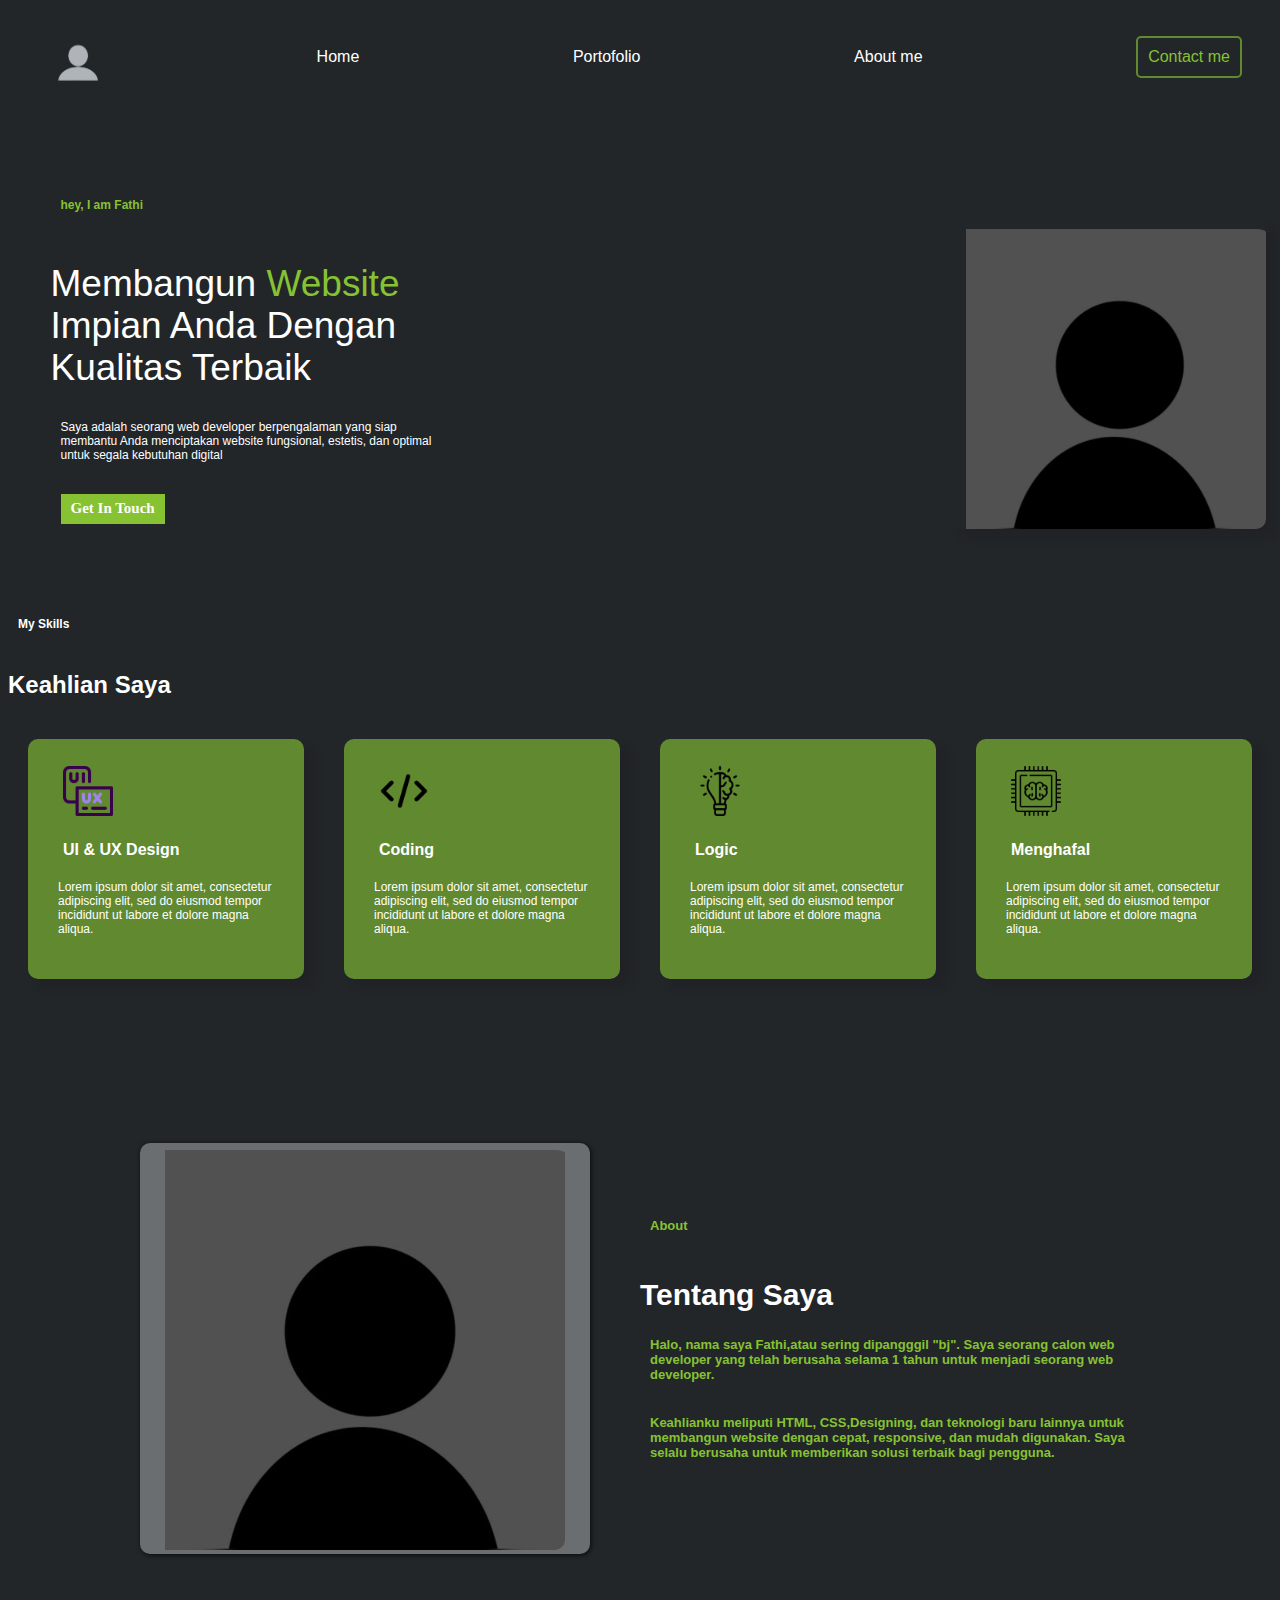
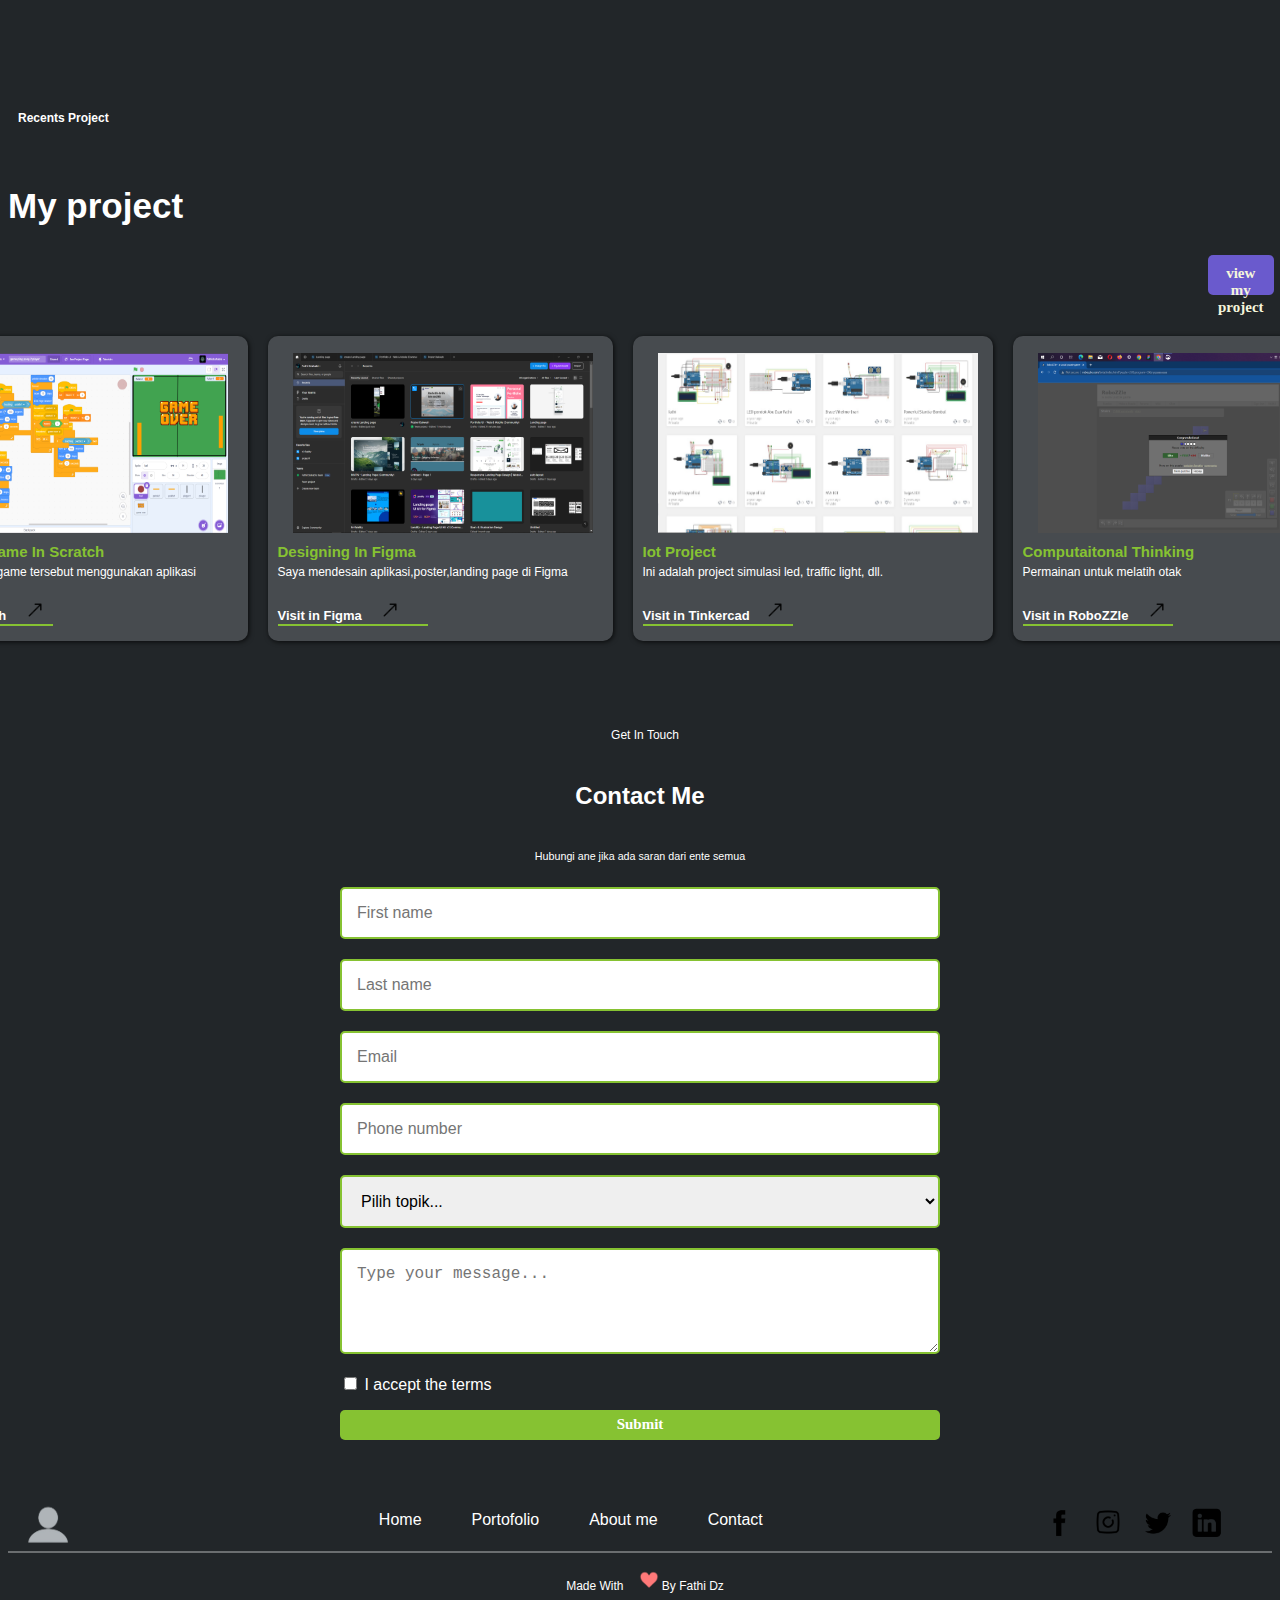
==== index.html @ 64ee6654 "Testing doang" ====
<!DOCTYPE html>
<html lang="en">
<head>
    <meta charset="UTF-8">
    <meta name="viewport" content="width=device-width, initial-scale=1.0">
    <title>Slicing Project</title>
    <link rel="stylesheet" href="/Slicing Project/portofolio.css">
</head>
<body>
   <header>
    <img src="/image/download-removebg-preview.png"
    <ul class="navi">
        <li><a href="#" class="">Home</a></li>
        <li><a href="#"class="">Portofolio</a></li>
        <li><a href="#"class >About me</a></li>
    </ul>
    <a href="#" class="kontak">Contact me</a>
   </header>

   
   <div class="pertama">
    <div class="teks">
        <p class="name">hey, I am Fathi</p>
        <h2>Membangun <span>Website</span> Impian Anda Dengan Kualitas Terbaik</h2>
        <p> Saya adalah seorang web developer berpengalaman yang siap membantu Anda menciptakan website fungsional, estetis, dan optimal untuk segala kebutuhan digital</p>
         <div>
            <button class="buton">Get In Touch</button>
          </div>
     </div>
         <img class="image" src="/image/pp.jpg">
        
    </div>

<section class="skill">
    <p>My Skills</p>
    <h2>Keahlian Saya</h2>
 <div class="all">
    <div class="box1">
        <img src="/image/ui-ux.png">
      <h4>  UI & UX Design</h4>  
      <p>Lorem ipsum dolor sit amet, consectetur adipiscing elit, sed do eiusmod tempor incididunt ut labore et dolore magna aliqua. </p> 
    </div>
    <div class="box1">
        <img src="/image/code.png">
        <h4>Coding</h4>
        <p>Lorem ipsum dolor sit amet, consectetur adipiscing elit, sed do eiusmod tempor incididunt ut labore et dolore magna aliqua. </p>
    </div>
    <div class="box1 ">
        <img src="/image/light-bulb.png">
        <h4>Logic</h4>
        <p>Lorem ipsum dolor sit amet, consectetur adipiscing elit, sed do eiusmod tempor incididunt ut labore et dolore magna aliqua. </p>
    </div>
    <div class="box1 ">
        <img src="/image/memorization.png">
        <h4>Menghafal</h4>
        <p>Lorem ipsum dolor sit amet, consectetur adipiscing elit, sed do eiusmod tempor incididunt ut labore et dolore magna aliqua. </p>
    </div>
 </div>
</section>

<div class="about">
    <div class="gambar">
        <img class="halo" src="/image/pp.jpg">
    </div>
    <div class="tex">
        <p class="pe">About</p>
        <h2>Tentang Saya</h2>
        <p >Halo, nama saya Fathi,atau sering dipangggil "bj". Saya seorang calon web developer yang telah berusaha selama 1 tahun untuk menjadi seorang web developer. </p>
        <p >Keahlianku meliputi HTML, CSS,Designing, dan teknologi baru lainnya untuk membangun website dengan cepat, responsive, dan mudah digunakan. Saya selalu berusaha untuk memberikan solusi terbaik bagi pengguna.</p>
    </div>
</div>

<section class="portofolio">
    <p>Recents Project</p>
    <h2>My project</h2>
    <button class="view">view my project</button>
 <div class="pembungkus">
    <div class="container">
        <img src="/image/Screenshot (46).png" alt="Nike SB x Run the Jewels Dunk" class="imag">
         <div class="title">Pingpong Game In Scratch</div>
         <div class="description">Saya membuat game tersebut menggunakan aplikasi Scratch</div>
         <div class="visit">
        <a href="https://scratch.mit.edu/projects/796105119">Visit in Scratch <img src="/image/4829868_arrow_right_up_icon.png" class="arrow"></a>
         </div>
    </div>
    <div class="container">
        <img src="/image/Screenshot (43).png" alt="Nike SB x Run the Jewels Dunk" class="imag">
         <div class="title">Designing In Figma</div>
         <div class="description">Saya mendesain aplikasi,poster,landing page di Figma</div>
         <div class="visit1">
            <a href="https://www.figma.com/files/team/1156437224443686047/recents-and-sharing/recently-viewed?fuid=1156437217183817740">Visit in Figma <img src="/image/4829868_arrow_right_up_icon.png" class="arrow1"></a>
        </div>
    </div>
    <div class="container">
        <img src="/image/iotproject.jpg" alt="Nike SB x Run the Jewels Dunk" class="imak">
        <div class="title">Iot Project</div>
        <div class="description">Ini adalah project simulasi led, traffic light, dll.</div>
        <div class="visit1">
            <a href="https://www.tinkercad.com/dashboard/designs/circuits">Visit in Tinkercad<img src="/image/4829868_arrow_right_up_icon.png" class="arrow1"></a>
        </div>
    </div>
    <div class="container">
        <img src="/image/Screenshot (18).png" alt="Nike SB x Run the Jewels Dunk" class="imag">
        <div class="title">Computaitonal Thinking</div>
        <div class="description">Permainan untuk melatih otak</div>
        <div class="visit1">
            <a href="#">Visit in RoboZZle <img src="/image/4829868_arrow_right_up_icon.png" class="arrow1"></a>
        </div>
    </div>
 </div>
 
</section>

<section class="contact">
    <p class="p"> Get In Touch</p>   
    <h2>Contact Me</h2>     
    <h6> Hubungi ane jika ada saran dari ente semua</h6> 
    <form class="contact-form">
        <input type="text" name="first-name" placeholder="First name">
        <input type="text" name="last-name" placeholder="Last name">
        <input type="email" name="email" placeholder="Email">
        <input type="tel" name="phone" placeholder="Phone number">
        <select>
            <option>Pilih topik...</option>
            <option>Web Development</option>
            <option>UI/UX Design</option>
            <option>Branding</option>
        </select>
        <textarea name="message" rows="4" placeholder="Type your message..."></textarea>
        <label>
            <input type="checkbox"> I accept the terms
        </label>
        <button type="submit" class="btn">Submit</button>
    </form>
</section>






<footer>
    <div><img src="/image/download-removebg-preview.png"></div>
    <ul class="nav-botom">
        <li><a href="#">Home</a> </li>
        <li><a href="#">Portofolio</a> </li>
        <li><a href="#">About me</a> </li>
        <li><a href="#">Contact</a> </li>   
    </ul>
    <div class="social">
        <img src="/image/104498_facebook_icon.png">
        <img src="/image/5340248_ig_instagram_photo_icon.png">
        <img src="/image/104501_twitter_bird_icon.png">
        <img src="/image/4747495_linked in_social media_networking_icon.png">
    </div>
</footer>
<div class="ending">
<p class="end">Made With<img src="/image/5172567_heart_like_love_icon.png" class="love"> By Fathi Dz</p>
</div>
</body>
</html>
---- Slicing Project/portofolio.css ----
body {
    font-family:Arial, Helvetica, sans-serif;
    justify-content: center;
    background-color: #222629;
    color: white;
}
header {
    display: flex;
    justify-content: space-between;
    align-items: center;
    padding: 20px 30px  ;
    position: sticky;
    top: 0;
    background-color: #222629;


}
img{
    width: 60px;
    height: 60px;
}
ul {
    display: flex;
    gap: 10px;
}
li {
    list-style: none;
}
a {
    text-decoration: none;
    color:white;
}


.kontak {
  border:2px solid  #61892f;
    padding: 10px;
    border-radius: 5px;
    color: #86c232;
}

 .pertama {
    /* background: rgb(66,4,126);
    background: linear-gradient(90deg, rgba(66,4,126,1) 0%, rgba(7,244,158,1) 100%); */
     width: 100vw;
    height: 500px;  
    display: flex;
    justify-content: center;
    align-items: center;
  }
  span{
    color: #86c232  }
  .image {
      height: auto;
      width: 300px;
      border-radius: 10px;
      margin-top: 40px;
      box-shadow: 10px 8px 10px 0 rgba(29, 20, 26, 0.2);
    
  }
  .teks {
      color: white;
      width: 400px;
      justify-content: center;
      padding-left: 20px;
      font-weight:lighter;
      padding-right: 500px;
  }
  .teks h2 {
    font-size: 37px;
    font-weight: lighter;
    color: white;
  }
  button {
      border: none;
      height: 30px;
      font-size: 15px;
      border-radius: 30px;
      padding: 1px 10px;
      text-align: center;
      font-family: serif;
      font-weight:bold;
  }
  
  .buton {
      margin-left: 10px;
      background-color: #86c232;
      color: white;
      border-radius: 0;
  }
  .name {
    color: #86c232;
    font-weight: bold;
  }
  .skill {
    font-weight: bold;
  }
  .box1 {
    width: 340px;
    height: 200px;
    background-color: #61892f;
    border-radius: 10px;
    box-shadow: 10px 8px 10px 0 rgba(29, 20, 26, 0.2);
    margin: 20px;
    padding: 20px;
  }
  .box1 h4 {
    color: white;
  }
  .box1 p {
    color: white;
    font-weight: lighter;
  }
  .all {
    display: flex;
    flex-direction: row;
    justify-content: center;
    
  }
  p {
    font-size: 12px;
    padding-left: 10px;
    padding-bottom: 20px    ;
  }
  h4 {
    padding-left: 15px;
  }
  img {
    width: 50px;
    height: 50px;
    padding-left: 15px;
    padding-top: 7px;
  }
  .about {
    width: auto ;
    height: 700px;
    justify-content: center;
    align-items: center;
    display: flex;
  }
  .tex {
    color: white;
    padding-left: 50px  ;
    width: 500px;
    height: auto;
    /* display: inline-block  ; */
  }
  .about .tex h2 {
    font-size: 30px;
  }
   .tex p {
    font-size: 13px;
    font-weight: bold;
    color: #86c232;
  }
 
  .halo {
    width: auto;
    height: 400px;
    border-radius: 10px;
    padding-left: 25px  ;
   
  }
  .gambar {
    background-color: #6b6e70;
    border-radius: 10px;
    width: 450px;
    height: auto;
    box-shadow: 1px 1px 5px 0px rgba(0,0,0,0.75);
    -webkit-box-shadow: 1px 1px 5px 0px rgba(0,0,0,0.75);
    -moz-box-shadow: 1px 1px 5px 0px rgba(0,0,0,0.75);
  }
  .container {
    box-shadow: 1px 1px 5px 0px rgba(0,0,0,0.75);
-webkit-box-shadow: 1px 1px 5px 0px rgba(0,0,0,0.75);
-moz-box-shadow: 1px 1px 5px 0px rgba(0,0,0,0.75);
  padding: 10px;
  width: 340px;
  height: 285px;
  background-color: #474b4f;
  display: inline-block;
  margin-right:20px;
  border-radius: 10px;

  
}


.imag{
  width: 300px;
  height: 180px;
  display: block;
  margin-bottom: 10px;
  margin-right: 10px;
  
}
.imak {
  width: 320px;
  height: 180px;
  display: block;
  margin-bottom: 10px;
  margin-right: 10px;
  
}
.visit a {
  font-size: 13px;
  font-weight: 700;
}
.visit1 a {
  font-size: 13px;
  font-weight: 700;
}
.arrow {
  width: 20px;
  height: 20px;
}
.arrow1 {
  width: 20px;
  height: 20px;
}
.visit {
  border-bottom: 2px solid #86c232;
  justify-content: center;
  width: 140px;
  color: white;
}
.visit1 {
  border-bottom: 2px solid #86c232;
  justify-content: center;
  width: 150px;
  padding-top: 14px;
}
.view {
  border-radius: 5px;
  color: beige;
  background-color: slateblue;
  padding: 10px;
  height: 40px;
  display: inline-block;
  margin-left: 1200px;
}
.portofolio h2 {
  font-size: 35px;
  display: inline-block;
}
.portofolio p {
  font-size: 12px;
  font-weight: bold ;
}
.pembungkus {
  display: flex;
  flex-direction: row;
  justify-content: center;
  margin: 20px;
}
.title {
  font-weight: bold;
  font-size: 15px;
  margin-bottom: 5px;
  display : inline-block;
  color: #86c232;
}

.description {
  font-size: 12px;
  color:;
}
.contact {
  padding: 50px;
  margin-top: 25px;
}

.contact h2 {
  text-align: center;
  margin-bottom: 40px;
}

.contact-form {
  display: flex;
  flex-direction: column;
  max-width: 600px;
  margin: 0 auto;
}

.contact-form input, .contact-form select, .contact-form textarea {
  padding: 15px;
  margin-bottom: 20px;
  border: 2px solid #86c232;
  border-radius: 5px;
  font-size: 16px;
}

.contact-form .btn {
  background-color: #86c232;
  color: #fff;
  border: none;
  border-radius: 5px;
  cursor: pointer;
  text-align: center;
}
.button-submit button {
background-color: slateblue;
color: #fff;
padding: 10px 20px;
border: none;
border-radius: 5px;
cursor: pointer;
}
.checkbox{
margin-left: 110px;
}
.button-submit{
margin-left: 570px;
}
.p {
  text-align: center;
}
h6 {
  text-align: center;
  font-weight: lighter;
}
footer {
  display: flex;
    justify-content: space-between;
    align-items: center;
    border-bottom: 2px solid #6b6e70;
} 
.nav-botom {
  display: flex;
  gap: 10px;
  text-align: center;
}
.nav-botom li a:hover {
  color: #61892f;
}
.social img {
  width: 30px;
  height: auto;
  padding
}
.social {
  margin-right: 50px;
}
.ending p{
  font-size: 12px;
  font-weight: lighter;
}
.love {
  width: 20px;
  height: 20px;
  padding-top: 5px;
}
.ending {
  justify-content: center;
  text-align: center;
}
.nav-botom li a {
  padding: 20px;
}
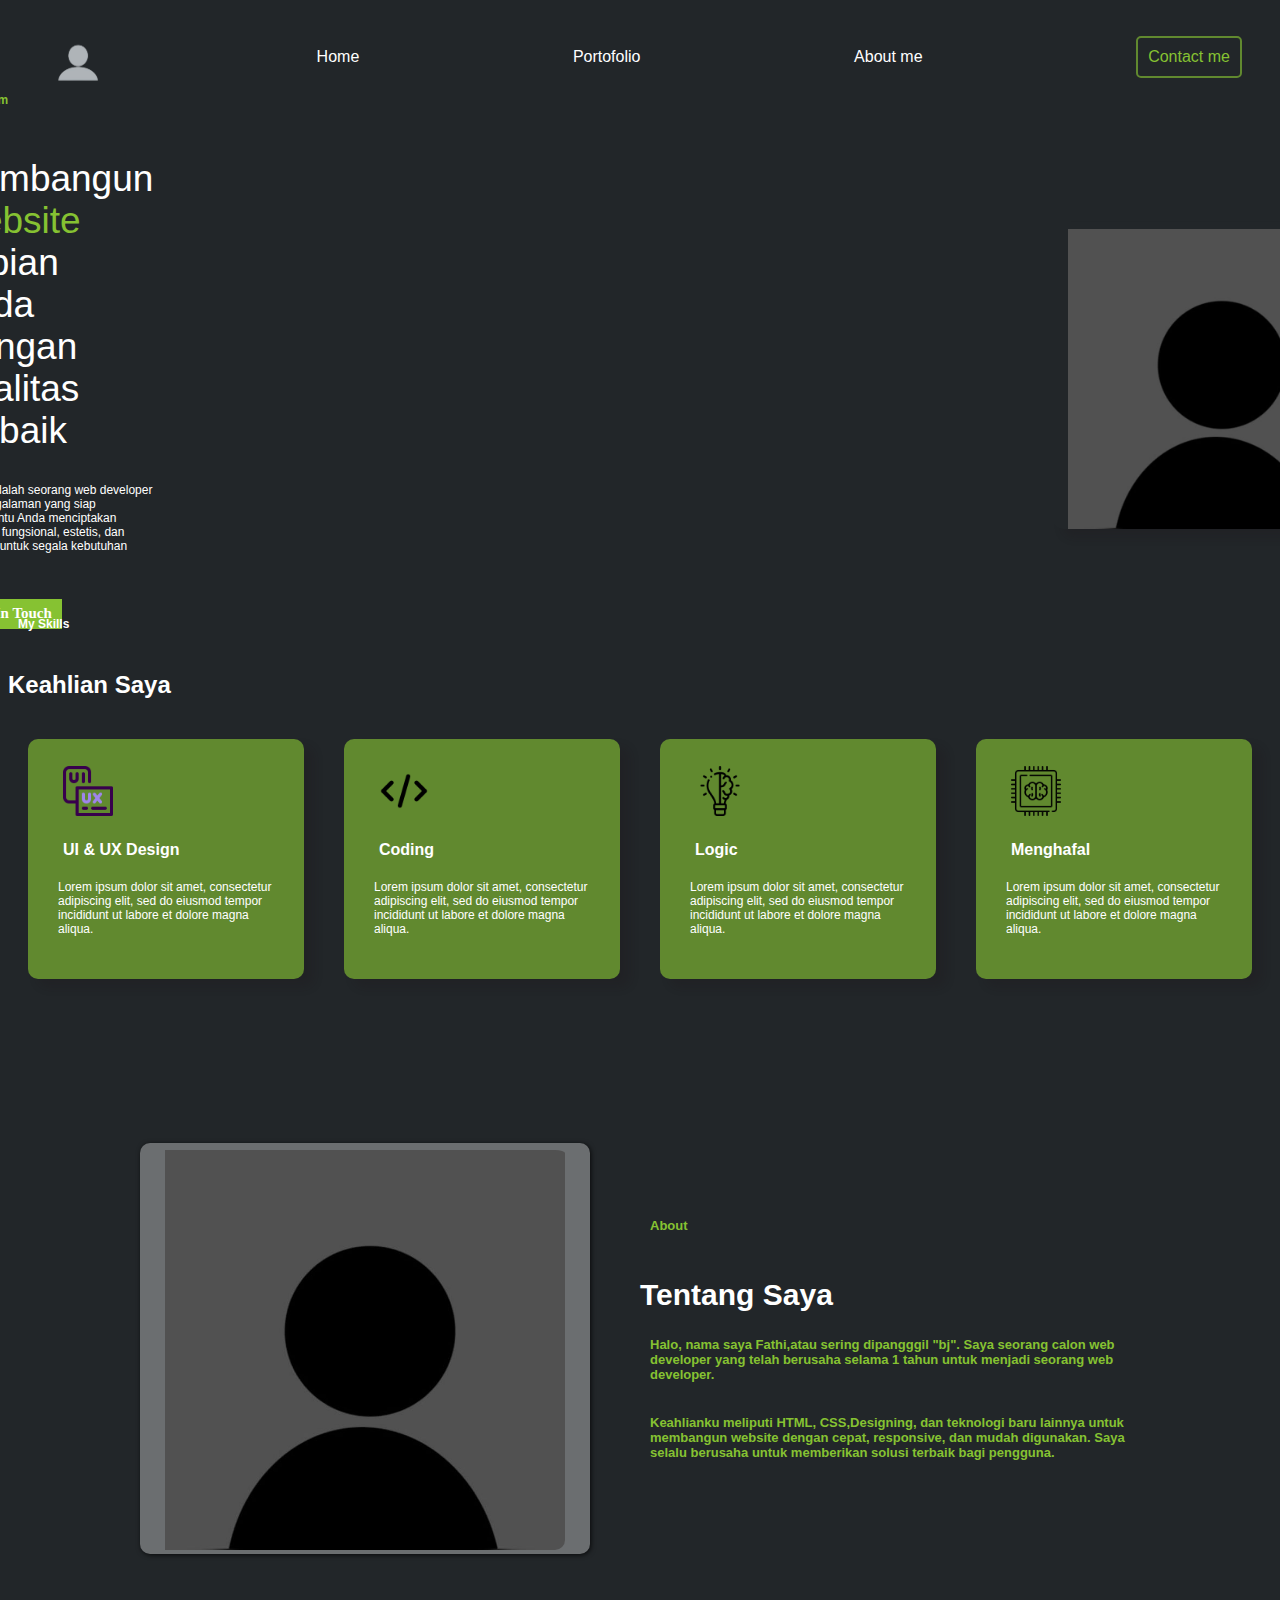
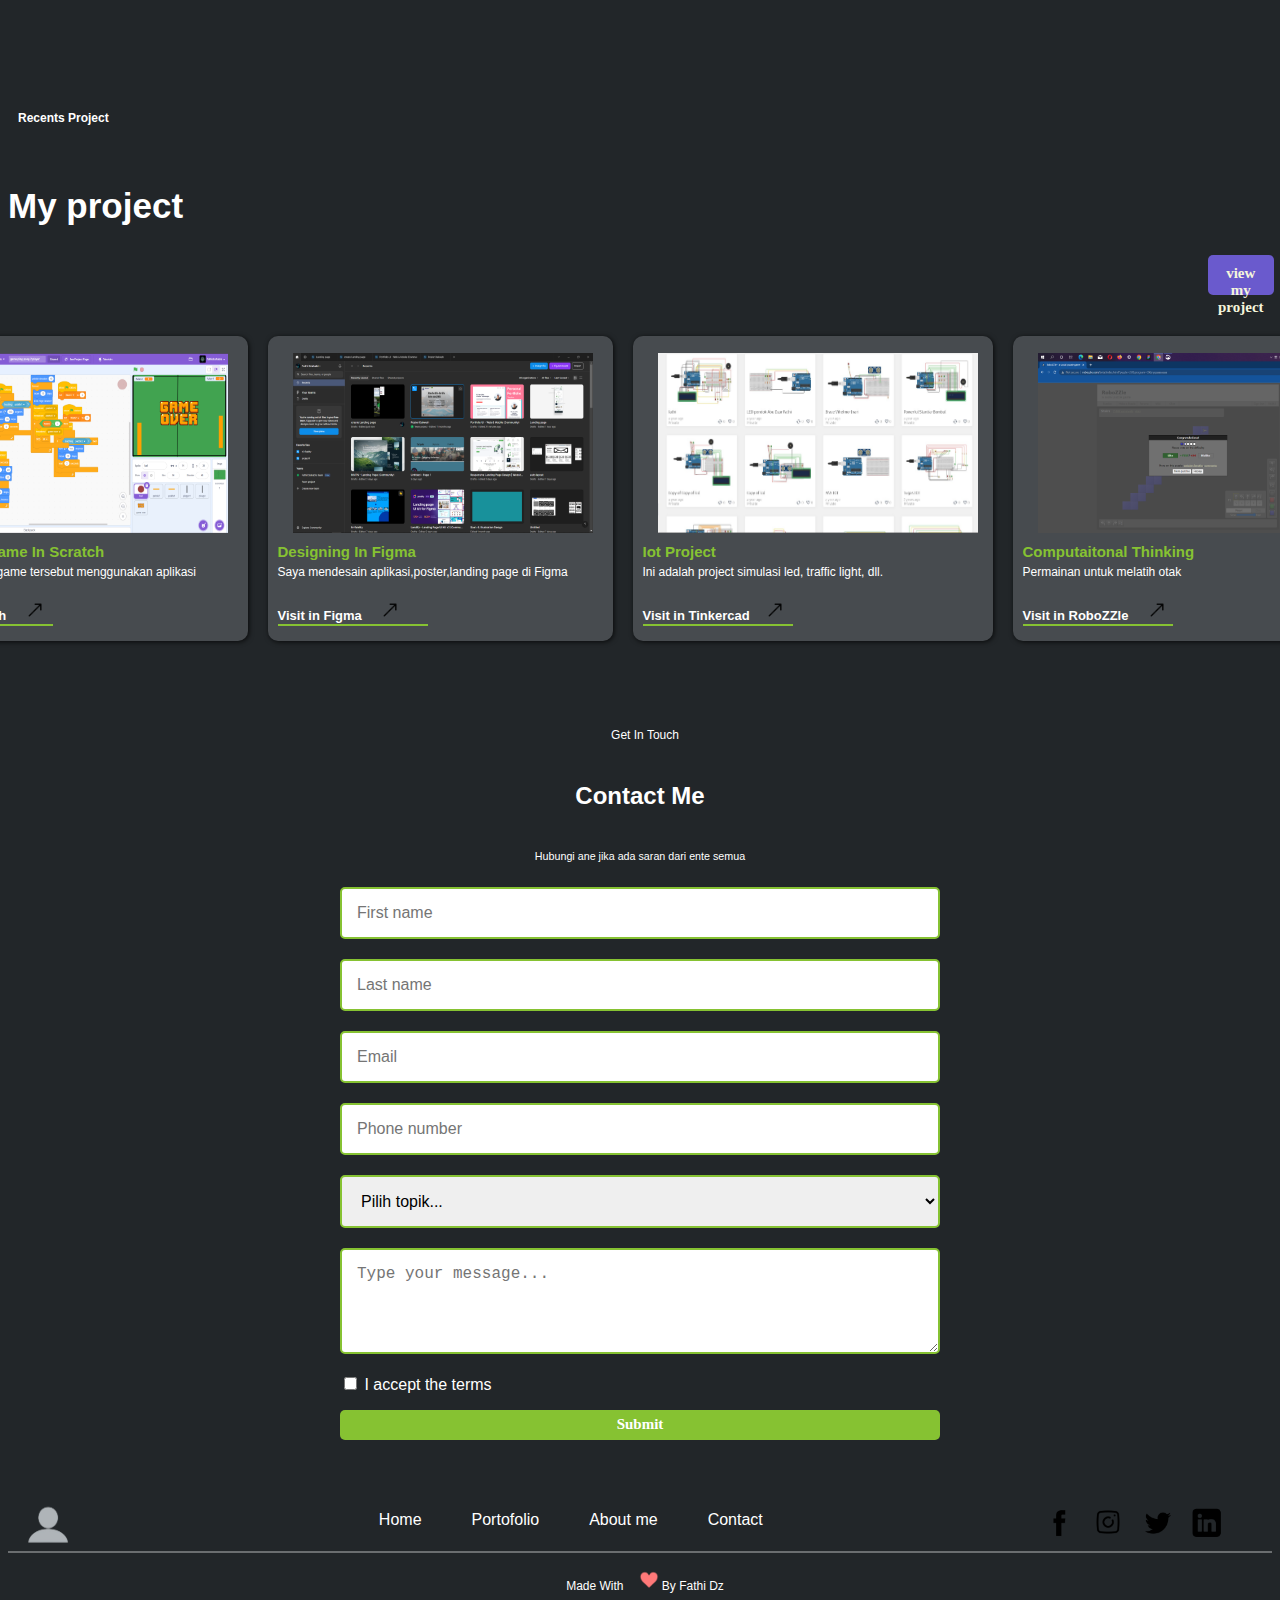
==== commit 1ab59429: "mari kita coba" ====
--- a/index.html
+++ b/index.html
@@ -4,13 +4,13 @@
     <meta charset="UTF-8">
     <meta name="viewport" content="width=device-width, initial-scale=1.0">
     <title>Slicing Project</title>
-    <link rel="stylesheet" href="/Slicing Project/portofolio.css">
+    <link rel="stylesheet" href="portofolio.css">
 </head>
 <body>
    <header>
     <img src="/image/download-removebg-preview.png"
     <ul class="navi">
-        <li><a href="#" class="">Home</a></li>
+        <li><a href="#" class="">Home </a></li>
         <li><a href="#"class="">Portofolio</a></li>
         <li><a href="#"class >About me</a></li>
     </ul>
--- a/portofolio.css
+++ b/portofolio.css
@@ -0,0 +1,359 @@
+body {
+    font-family:Arial, Helvetica, sans-serif;
+    justify-content: center;
+    background-color: #222629;
+    color: white;
+}
+header {
+    display: flex;
+    justify-content: space-between;
+    align-items: center;
+    padding: 20px 30px  ;
+    position: sticky;
+    top: 0;
+    background-color: #222629;
+
+
+}
+img{
+    width: 60px;
+    height: 60px;
+}
+ul {
+    display: flex;
+    gap: 10px;
+}
+li {
+    list-style: none;
+}
+a {
+    text-decoration: none;
+    color:white;
+}
+
+
+.kontak {
+  border:2px solid  #61892f;
+    padding: 10px;
+    border-radius: 5px;
+    color: #86c232;
+}
+
+ .pertama {
+    /* background: rgb(66,4,126);
+    background: linear-gradient(90deg, rgba(66,4,126,1) 0%, rgba(7,244,158,1) 100%); */
+     width: 100vw;
+    height: 500px;  
+    display: flex;
+    justify-content: center;
+    align-items: center;
+  }
+  span{
+    color: #86c232  }
+  .image {
+      height: auto;
+      width: 300px;
+      border-radius: 10px;
+      margin-top: 40px;
+      box-shadow: 10px 8px 10px 0 rgba(29, 20, 26, 0.2);
+    
+  }
+  .teks {
+      color: white;
+      width: 400px;
+      justify-content: center;
+      padding-left: 20px;
+      font-weight:lighter;
+      padding-right: 900px;
+  }
+  .teks h2 {
+    font-size: 37px;
+    font-weight: lighter;
+    color: white;
+  }
+  button {
+      border: none;
+      height: 30px;
+      font-size: 15px;
+      border-radius: 30px;
+      padding: 1px 10px;
+      text-align: center;
+      font-family: serif;
+      font-weight:bold;
+  }
+  
+  .buton {
+      margin-left: 10px;
+      background-color: #86c232;
+      color: white;
+      border-radius: 0;
+  }
+  .name {
+    color: #86c232;
+    font-weight: bold;
+  }
+  .skill {
+    font-weight: bold;
+  }
+  .box1 {
+    width: 340px;
+    height: 200px;
+    background-color: #61892f;
+    border-radius: 10px;
+    box-shadow: 10px 8px 10px 0 rgba(29, 20, 26, 0.2);
+    margin: 20px;
+    padding: 20px;
+  }
+  .box1 h4 {
+    color: white;
+  }
+  .box1 p {
+    color: white;
+    font-weight: lighter;
+  }
+  .all {
+    display: flex;
+    flex-direction: row;
+    justify-content: center;
+    
+  }
+  p {
+    font-size: 12px;
+    padding-left: 10px;
+    padding-bottom: 20px    ;
+  }
+  h4 {
+    padding-left: 15px;
+  }
+  img {
+    width: 50px;
+    height: 50px;
+    padding-left: 15px;
+    padding-top: 7px;
+  }
+  .about {
+    width: auto ;
+    height: 700px;
+    justify-content: center;
+    align-items: center;
+    display: flex;
+  }
+  .tex {
+    color: white;
+    padding-left: 50px  ;
+    width: 500px;
+    height: auto;
+    /* display: inline-block  ; */
+  }
+  .about .tex h2 {
+    font-size: 30px;
+  }
+   .tex p {
+    font-size: 13px;
+    font-weight: bold;
+    color: #86c232;
+  }
+ 
+  .halo {
+    width: auto;
+    height: 400px;
+    border-radius: 10px;
+    padding-left: 25px  ;
+   
+  }
+  .gambar {
+    background-color: #6b6e70;
+    border-radius: 10px;
+    width: 450px;
+    height: auto;
+    box-shadow: 1px 1px 5px 0px rgba(0,0,0,0.75);
+    -webkit-box-shadow: 1px 1px 5px 0px rgba(0,0,0,0.75);
+    -moz-box-shadow: 1px 1px 5px 0px rgba(0,0,0,0.75);
+  }
+  .container {
+    box-shadow: 1px 1px 5px 0px rgba(0,0,0,0.75);
+-webkit-box-shadow: 1px 1px 5px 0px rgba(0,0,0,0.75);
+-moz-box-shadow: 1px 1px 5px 0px rgba(0,0,0,0.75);
+  padding: 10px;
+  width: 340px;
+  height: 285px;
+  background-color: #474b4f;
+  display: inline-block;
+  margin-right:20px;
+  border-radius: 10px;
+
+  
+}
+
+
+.imag{
+  width: 300px;
+  height: 180px;
+  display: block;
+  margin-bottom: 10px;
+  margin-right: 10px;
+  
+}
+.imak {
+  width: 320px;
+  height: 180px;
+  display: block;
+  margin-bottom: 10px;
+  margin-right: 10px;
+  
+}
+.visit a {
+  font-size: 13px;
+  font-weight: 700;
+}
+.visit1 a {
+  font-size: 13px;
+  font-weight: 700;
+}
+.arrow {
+  width: 20px;
+  height: 20px;
+}
+.arrow1 {
+  width: 20px;
+  height: 20px;
+}
+.visit {
+  border-bottom: 2px solid #86c232;
+  justify-content: center;
+  width: 140px;
+  color: white;
+}
+.visit1 {
+  border-bottom: 2px solid #86c232;
+  justify-content: center;
+  width: 150px;
+  padding-top: 14px;
+}
+.view {
+  border-radius: 5px;
+  color: beige;
+  background-color: slateblue;
+  padding: 10px;
+  height: 40px;
+  display: inline-block;
+  margin-left: 1200px;
+}
+.portofolio h2 {
+  font-size: 35px;
+  display: inline-block;
+}
+.portofolio p {
+  font-size: 12px;
+  font-weight: bold ;
+}
+.pembungkus {
+  display: flex;
+  flex-direction: row;
+  justify-content: center;
+  margin: 20px;
+}
+.title {
+  font-weight: bold;
+  font-size: 15px;
+  margin-bottom: 5px;
+  display : inline-block;
+  color: #86c232;
+}
+
+.description {
+  font-size: 12px;
+  color:;
+}
+.contact {
+  padding: 50px;
+  margin-top: 25px;
+}
+
+.contact h2 {
+  text-align: center;
+  margin-bottom: 40px;
+}
+
+.contact-form {
+  display: flex;
+  flex-direction: column;
+  max-width: 600px;
+  margin: 0 auto;
+}
+
+.contact-form input, .contact-form select, .contact-form textarea {
+  padding: 15px;
+  margin-bottom: 20px;
+  border: 2px solid #86c232;
+  border-radius: 5px;
+  font-size: 16px;
+}
+
+.contact-form .btn {
+  background-color: #86c232;
+  color: #fff;
+  border: none;
+  border-radius: 5px;
+  cursor: pointer;
+  text-align: center;
+}
+.button-submit button {
+background-color: slateblue;
+color: #fff;
+padding: 10px 20px;
+border: none;
+border-radius: 5px;
+cursor: pointer;
+}
+.checkbox{
+margin-left: 110px;
+}
+.button-submit{
+margin-left: 570px;
+}
+.p {
+  text-align: center;
+}
+h6 {
+  text-align: center;
+  font-weight: lighter;
+}
+footer {
+  display: flex;
+    justify-content: space-between;
+    align-items: center;
+    border-bottom: 2px solid #6b6e70;
+} 
+.nav-botom {
+  display: flex;
+  gap: 10px;
+  text-align: center;
+}
+.nav-botom li a:hover {
+  color: #61892f;
+}
+.social img {
+  width: 30px;
+  height: auto;
+  padding
+}
+.social {
+  margin-right: 50px;
+}
+.ending p{
+  font-size: 12px;
+  font-weight: lighter;
+}
+.love {
+  width: 20px;
+  height: 20px;
+  padding-top: 5px;
+}
+.ending {
+  justify-content: center;
+  text-align: center;
+}
+.nav-botom li a {
+  padding: 20px;
+}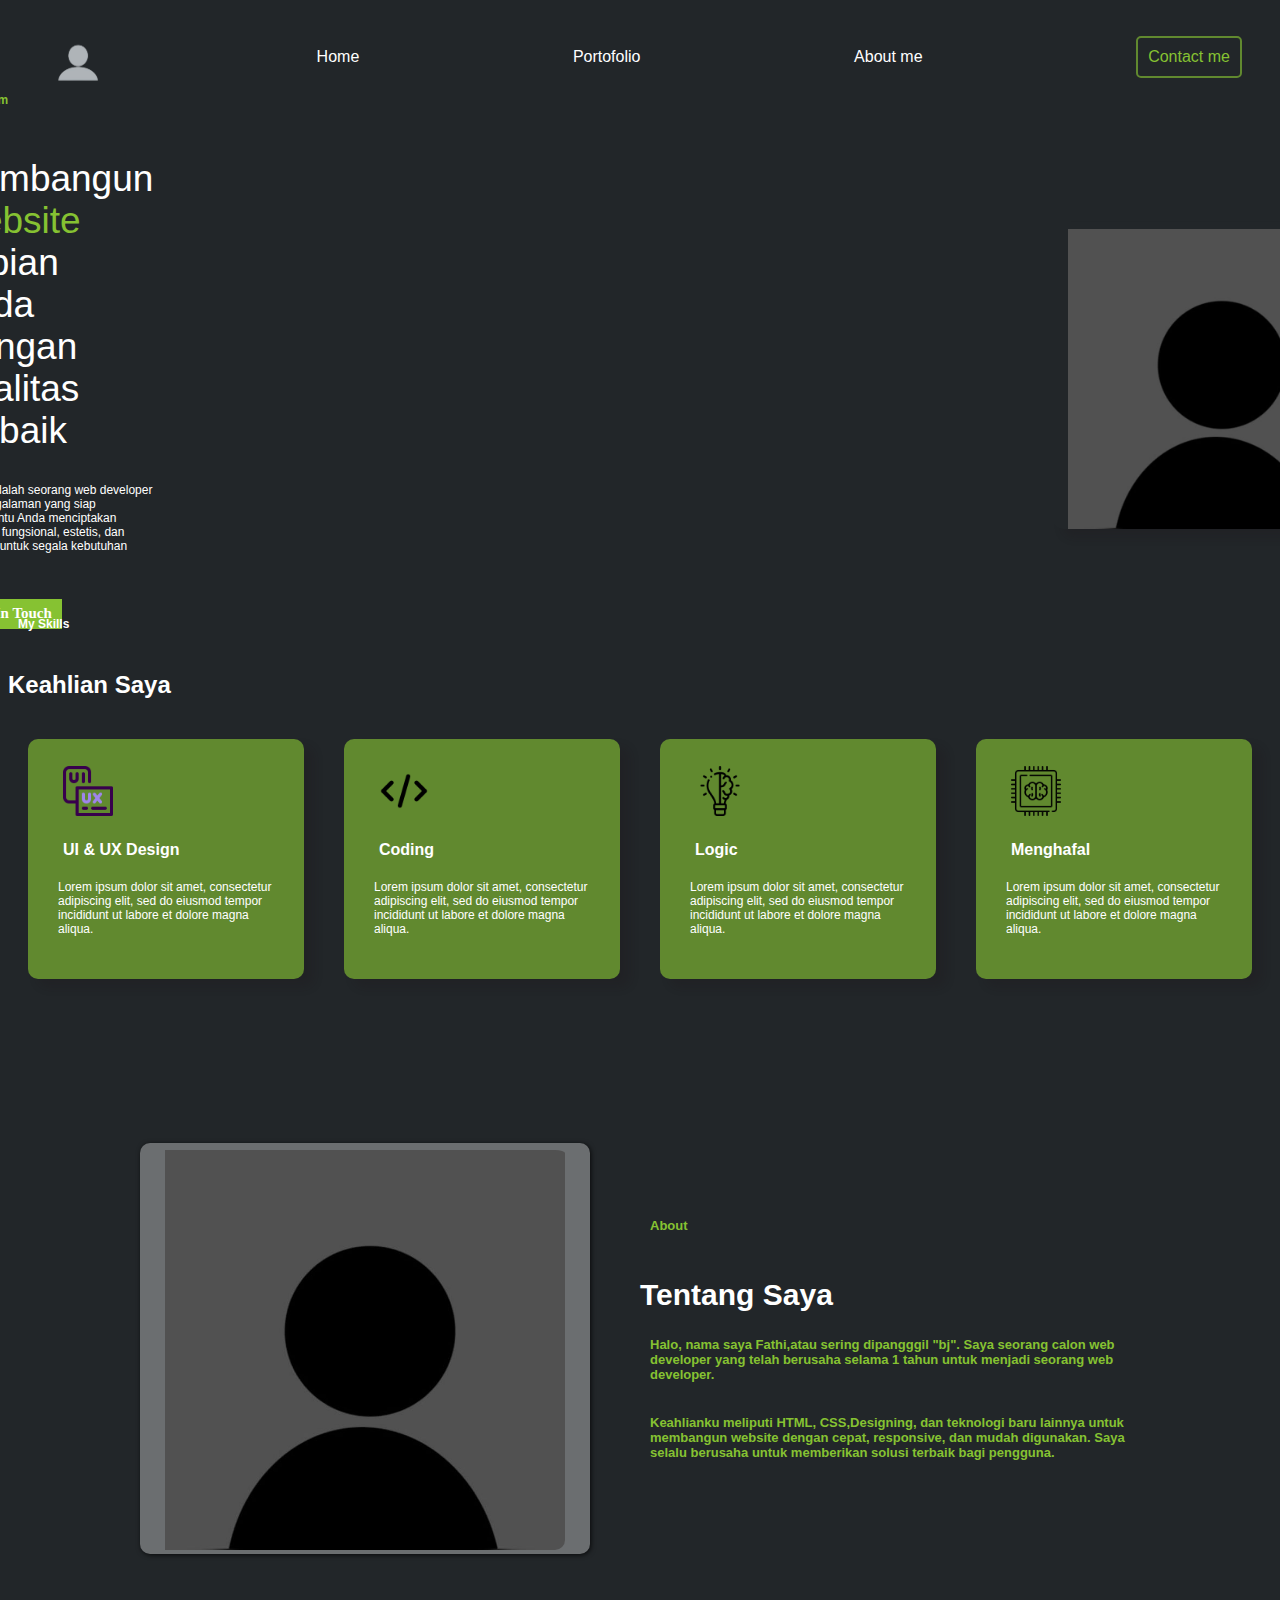
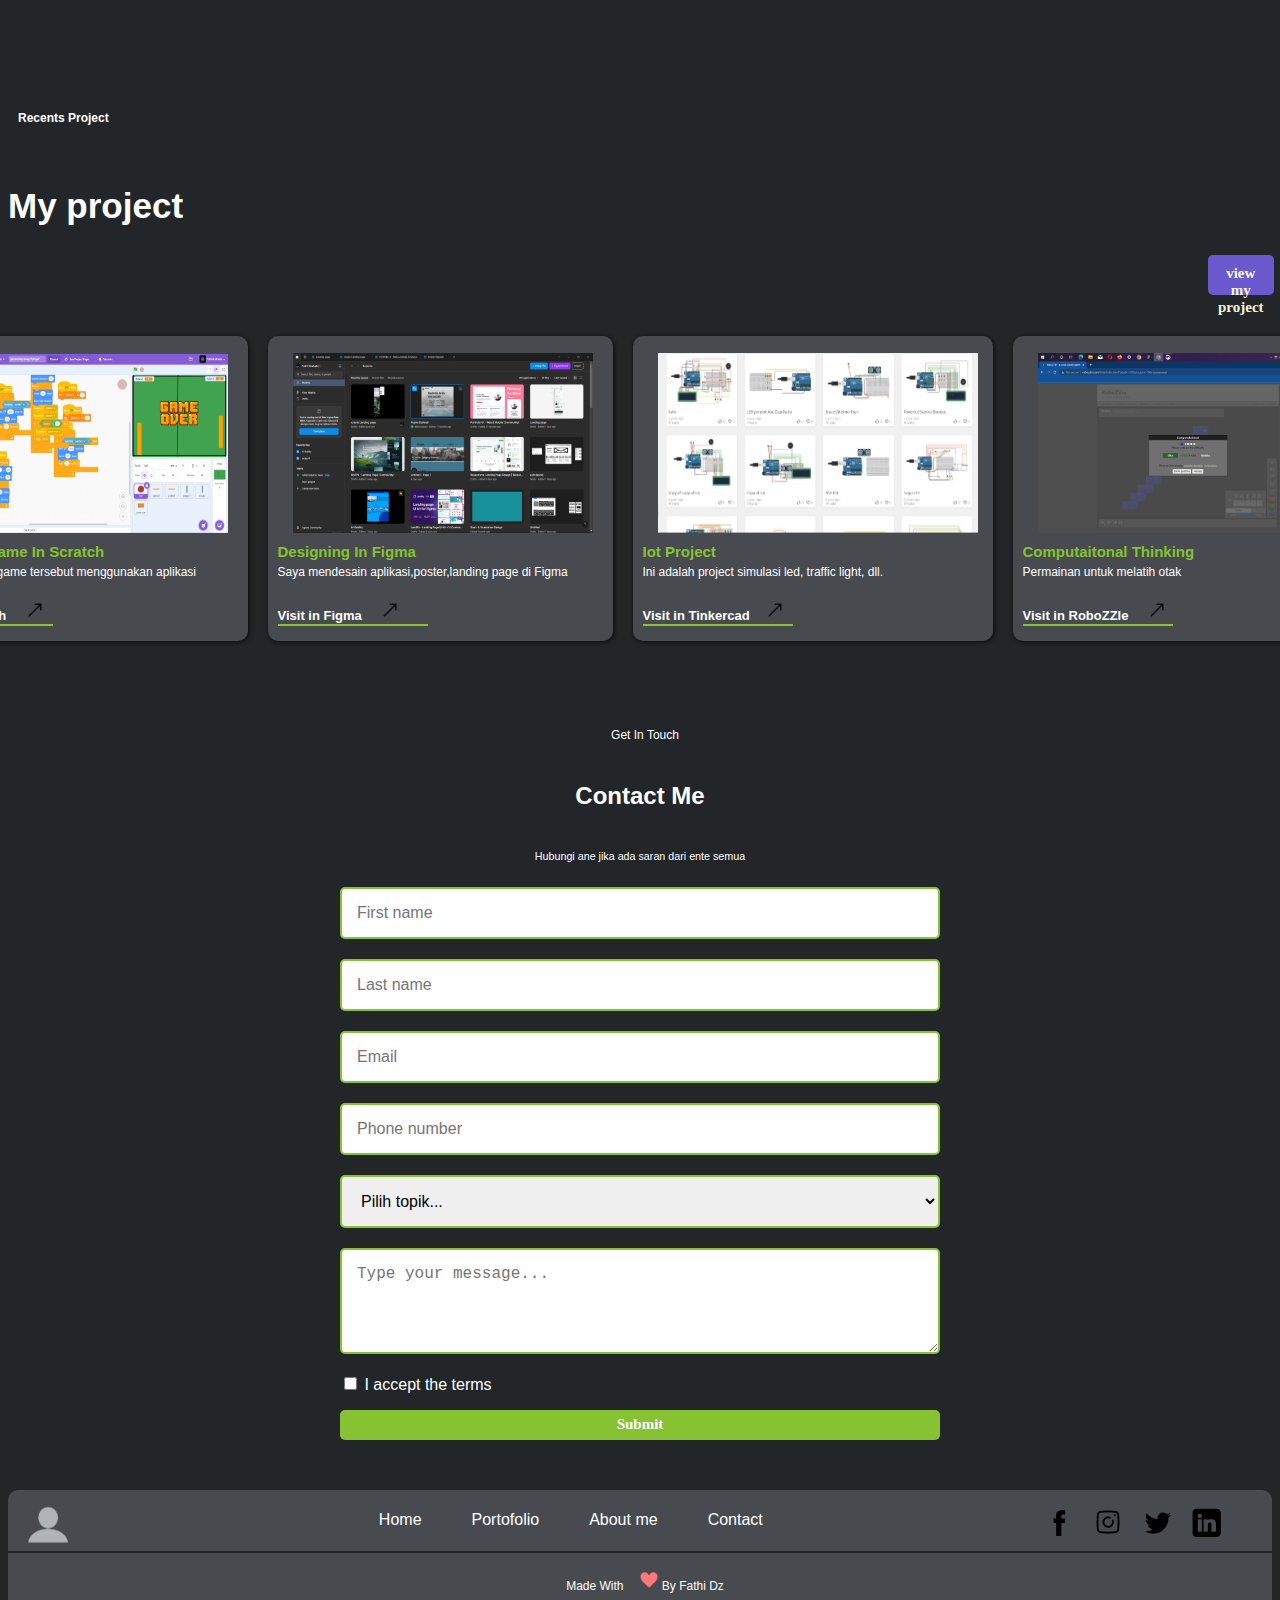
==== commit c8da797e: "gaskeen" ====
--- a/index.html
+++ b/index.html
@@ -138,7 +138,7 @@
 
 
 
-
+<div class="ujung">
 <footer>
     <div><img src="/image/download-removebg-preview.png"></div>
     <ul class="nav-botom">
@@ -157,5 +157,6 @@
 <div class="ending">
 <p class="end">Made With<img src="/image/5172567_heart_like_love_icon.png" class="love"> By Fathi Dz</p>
 </div>
+</div>
 </body>
 </html>--- a/portofolio.css
+++ b/portofolio.css
@@ -323,7 +323,7 @@
   display: flex;
     justify-content: space-between;
     align-items: center;
-    border-bottom: 2px solid #6b6e70;
+    border-bottom: 2px solid #222629;
 } 
 .nav-botom {
   display: flex;
@@ -356,4 +356,8 @@
 }
 .nav-botom li a {
   padding: 20px;
+}
+.ujung {
+  background-color: #474b4f;
+  border-radius: 10px;
 }